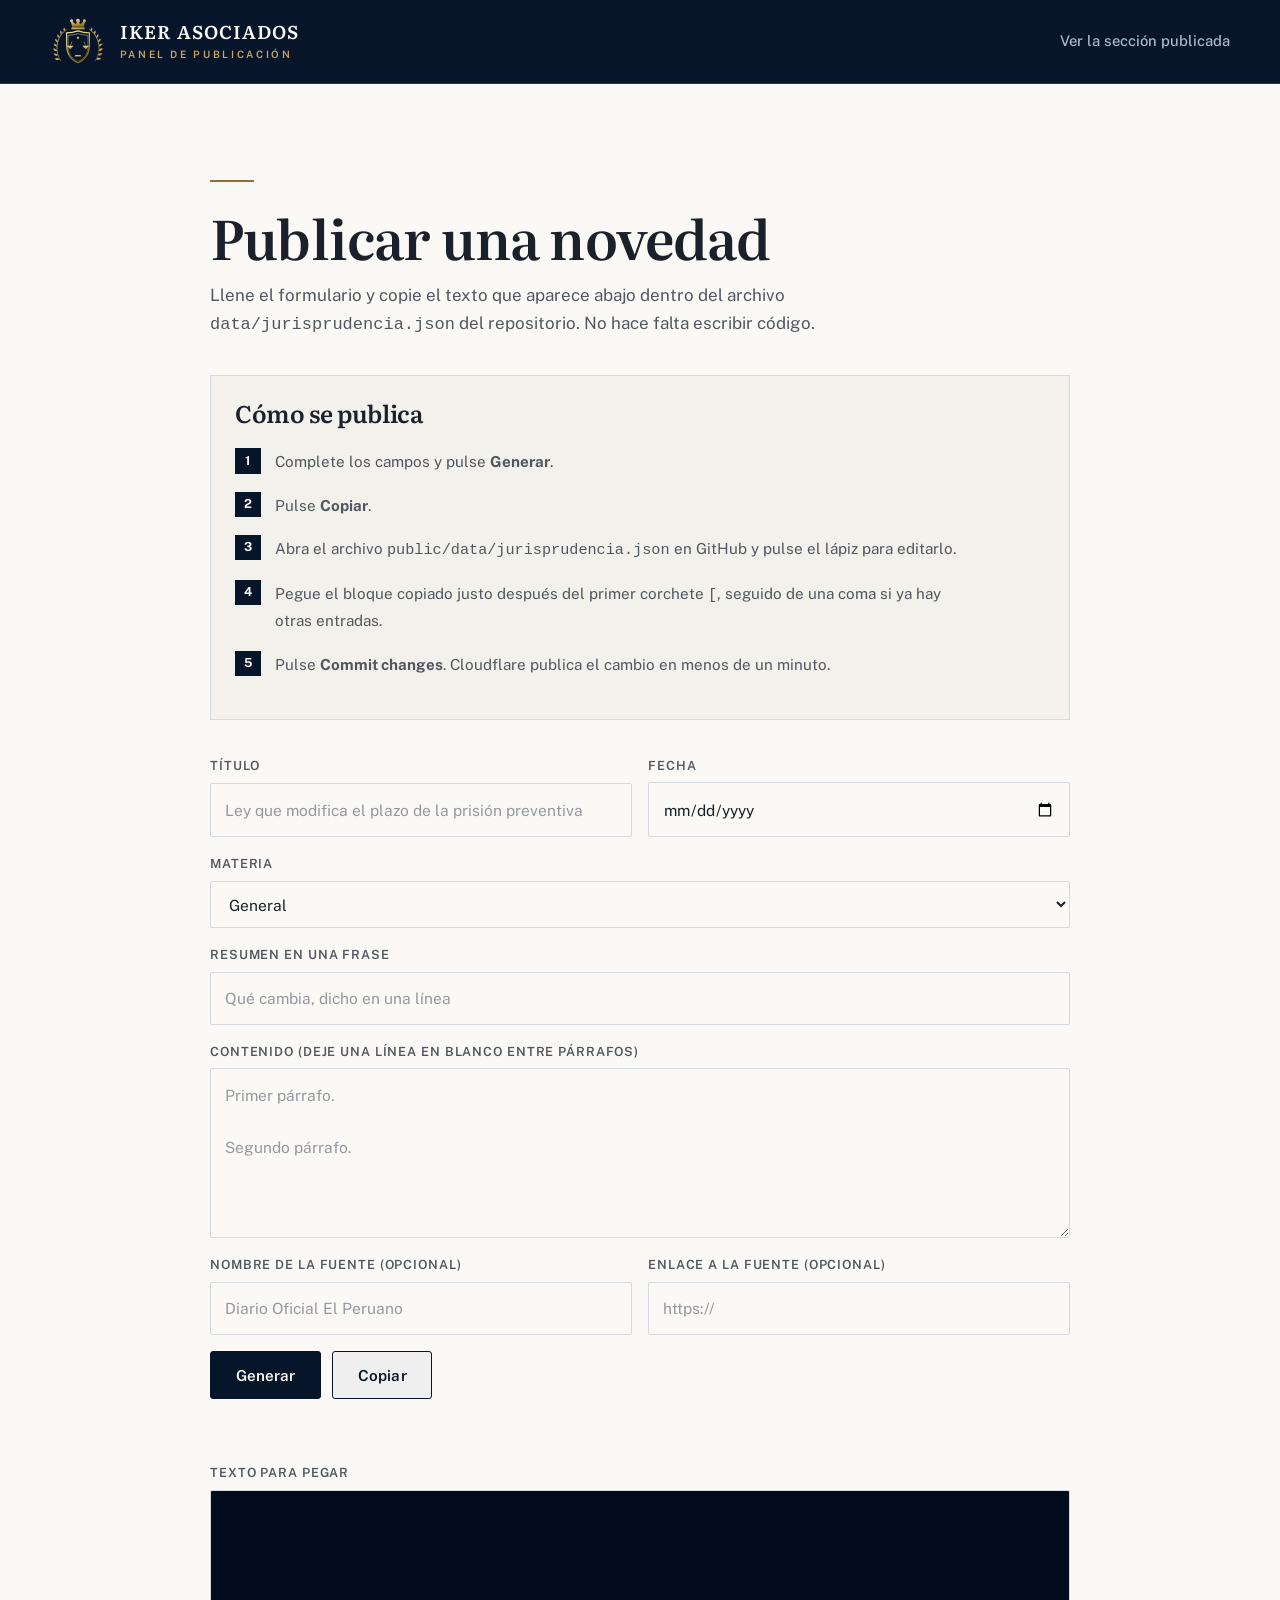
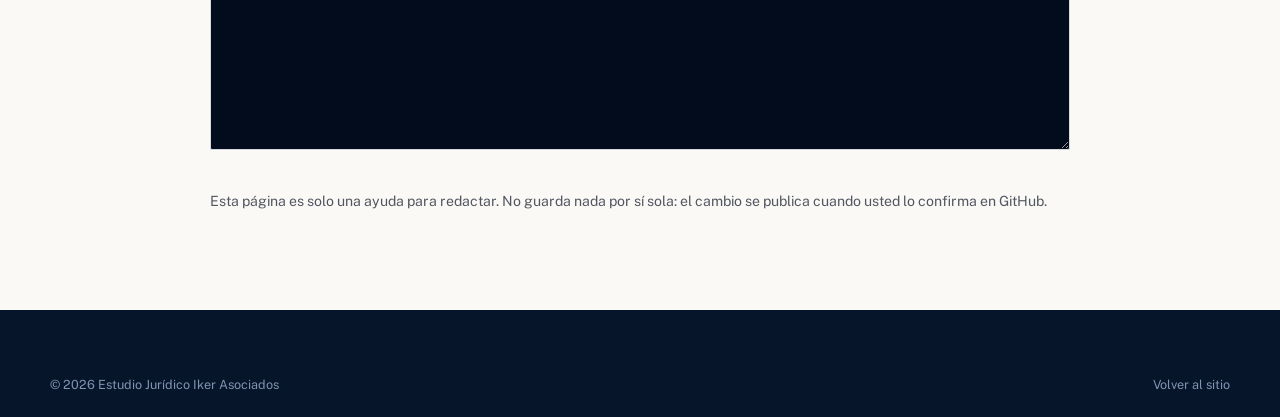
==== public/admin.html @ a879e58a "Rediseno completo: sitio multipagina en azul noche - Cinco paginas (portada, areas, estudio, jurispr" ====
<!DOCTYPE html>
<html lang="es-PE">
<head>
<meta charset="UTF-8">
<meta name="viewport" content="width=device-width, initial-scale=1">
<meta name="robots" content="noindex, nofollow">
<title>Publicar en Jurisprudencia | Iker Asociados</title>
<link rel="icon" type="image/svg+xml" href="assets/img/favicon.svg">
<link rel="preconnect" href="https://fonts.googleapis.com">
<link rel="preconnect" href="https://fonts.gstatic.com" crossorigin>
<link href="https://fonts.googleapis.com/css2?family=Literata:opsz,wght@7..72,500;7..72,600&family=Public+Sans:wght@400;500;600;700&display=swap" rel="stylesheet">
<link rel="stylesheet" href="assets/css/site.css">
<style>
  .pasos-guia{counter-reset:g;list-style:none;padding:0;margin:1.4rem 0 0}
  .pasos-guia li{counter-increment:g;position:relative;padding:0 0 1.1rem 2.5rem;font-size:.95rem;color:var(--tinta-2)}
  .pasos-guia li::before{
    content:counter(g);position:absolute;left:0;top:-1px;width:1.6rem;height:1.6rem;
    display:grid;place-items:center;background:var(--noche-900);color:var(--papel);
    font-size:.78rem;font-weight:700;font-family:"Public Sans",sans-serif;
  }
  .salida{
    width:100%;min-height:260px;font-family:ui-monospace,SFMono-Regular,Menlo,Consolas,monospace;
    font-size:.83rem;line-height:1.6;padding:1rem;background:var(--noche-950);color:oklch(0.90 0.02 258);
    border:1px solid var(--linea);border-radius:2px;resize:vertical;
  }
</style>
</head>
<body>

<header class="tope">
  <div class="env">
    <a class="marca" href="index.html">
      <img src="assets/img/marca.svg" alt="" width="56" height="56">
      <span class="marca-txt"><b>IKER ASOCIADOS</b><span>Panel de publicación</span></span>
    </a>
    <nav class="nav" id="nav" data-abierto="false">
      <a href="jurisprudencia.html">Ver la sección publicada</a>
    </nav>
    <button class="hamburguesa" id="hamburguesa" aria-label="Abrir menú" aria-expanded="false" aria-controls="nav">
      <span></span><span></span><span></span>
    </button>
  </div>
</header>

<main>
<section class="seccion">
  <div class="env-angosto">
    <hr class="filete">
    <h1 class="t-1">Publicar una novedad</h1>
    <p class="plomo" style="margin-top:.9rem">Llene el formulario y copie el texto que aparece abajo dentro del archivo <code>data/jurisprudencia.json</code> del repositorio. No hace falta escribir código.</p>

    <div style="background:var(--papel-2);padding:1.5rem;margin:2.2rem 0;border:1px solid var(--linea)">
      <h2 class="t-3" style="margin-bottom:.3rem">Cómo se publica</h2>
      <ol class="pasos-guia">
        <li>Complete los campos y pulse <b>Generar</b>.</li>
        <li>Pulse <b>Copiar</b>.</li>
        <li>Abra el archivo <code>public/data/jurisprudencia.json</code> en GitHub y pulse el lápiz para editarlo.</li>
        <li>Pegue el bloque copiado justo después del primer corchete <code>[</code>, seguido de una coma si ya hay otras entradas.</li>
        <li>Pulse <b>Commit changes</b>. Cloudflare publica el cambio en menos de un minuto.</li>
      </ol>
    </div>

    <form class="form" id="gen" novalidate>
      <div class="par">
        <div class="campo">
          <label for="titulo">Título</label>
          <input id="titulo" type="text" placeholder="Ley que modifica el plazo de la prisión preventiva" required>
        </div>
        <div class="campo">
          <label for="fecha">Fecha</label>
          <input id="fecha" type="date" required>
        </div>
      </div>
      <div class="campo">
        <label for="categoria">Materia</label>
        <select id="categoria">
          <option value="penal">Penal</option>
          <option value="familia">Familia</option>
          <option value="general" selected>General</option>
        </select>
      </div>
      <div class="campo">
        <label for="resumen">Resumen en una frase</label>
        <input id="resumen" type="text" placeholder="Qué cambia, dicho en una línea" required>
      </div>
      <div class="campo">
        <label for="cuerpo">Contenido (deje una línea en blanco entre párrafos)</label>
        <textarea id="cuerpo" style="min-height:170px" placeholder="Primer párrafo.&#10;&#10;Segundo párrafo."></textarea>
      </div>
      <div class="par">
        <div class="campo">
          <label for="fuente">Nombre de la fuente (opcional)</label>
          <input id="fuente" type="text" placeholder="Diario Oficial El Peruano">
        </div>
        <div class="campo">
          <label for="url">Enlace a la fuente (opcional)</label>
          <input id="url" type="url" placeholder="https://">
        </div>
      </div>
      <div style="display:flex;gap:.7rem;flex-wrap:wrap">
        <button class="btn btn-noche" type="submit">Generar</button>
        <button class="btn btn-linea-oscura" type="button" id="copiar">Copiar</button>
      </div>
      <p class="aviso" role="status" aria-live="polite" id="aviso"></p>
    </form>

    <label for="salida" class="campo" style="margin-top:1.6rem;display:block">
      <span style="font-size:.79rem;font-weight:600;letter-spacing:.07em;text-transform:uppercase;color:var(--tinta-2);display:block;margin-bottom:.4rem">Texto para pegar</span>
    </label>
    <textarea class="salida" id="salida" readonly aria-label="Texto generado para pegar en el archivo"></textarea>

    <p style="margin-top:2rem;font-size:.88rem;color:var(--tinta-2)">
      Esta página es solo una ayuda para redactar. No guarda nada por sí sola: el cambio se publica cuando usted lo confirma en GitHub.
    </p>
  </div>
</section>
</main>

<footer class="pie">
  <div class="env">
    <div class="pie__legal" style="margin-top:0;border-top:0;padding-top:0">
      <span>&copy; <span data-anio></span> Estudio Jurídico Iker Asociados</span>
      <span><a href="index.html">Volver al sitio</a></span>
    </div>
  </div>
</footer>

<script src="assets/js/site.js" defer></script>
<script>
(function () {
  'use strict';
  var form = document.getElementById('gen');
  var salida = document.getElementById('salida');
  var aviso = document.getElementById('aviso');

  function slug(t) {
    return t.toLowerCase()
      .normalize('NFD').replace(/[̀-ͯ]/g, '')
      .replace(/[^a-z0-9]+/g, '-')
      .replace(/^-+|-+$/g, '')
      .slice(0, 60) || 'entrada';
  }

  form.addEventListener('submit', function (e) {
    e.preventDefault();
    var titulo = document.getElementById('titulo').value.trim();
    var fecha = document.getElementById('fecha').value;
    var resumen = document.getElementById('resumen').value.trim();
    if (!titulo || !fecha || !resumen) {
      aviso.textContent = 'Complete título, fecha y resumen.';
      aviso.dataset.estado = 'error';
      return;
    }
    var cuerpo = document.getElementById('cuerpo').value
      .split(/\n\s*\n/).map(function (p) { return p.trim().replace(/\s*\n\s*/g, ' '); })
      .filter(Boolean);

    var entrada = {
      id: slug(titulo) + '-' + fecha,
      titulo: titulo,
      categoria: document.getElementById('categoria').value,
      fecha: fecha,
      resumen: resumen,
      cuerpo: cuerpo,
      fuente: document.getElementById('fuente').value.trim(),
      url: document.getElementById('url').value.trim()
    };

    salida.value = JSON.stringify(entrada, null, 2)
      .split('\n').map(function (l, i) { return i === 0 ? '  ' + l : '  ' + l; }).join('\n');
    aviso.textContent = 'Listo. Ahora pulse Copiar.';
    aviso.dataset.estado = 'ok';
  });

  document.getElementById('copiar').addEventListener('click', function () {
    if (!salida.value) {
      aviso.textContent = 'Primero pulse Generar.';
      aviso.dataset.estado = 'error';
      return;
    }
    salida.select();
    var ok = false;
    try { ok = document.execCommand('copy'); } catch (err) { ok = false; }
    if (navigator.clipboard && navigator.clipboard.writeText) {
      navigator.clipboard.writeText(salida.value).then(function () {
        aviso.textContent = 'Copiado. Péguelo en data/jurisprudencia.json.';
        aviso.dataset.estado = 'ok';
      }, function () {});
    } else if (ok) {
      aviso.textContent = 'Copiado. Péguelo en data/jurisprudencia.json.';
      aviso.dataset.estado = 'ok';
    } else {
      aviso.textContent = 'Copie el texto manualmente desde el recuadro.';
      aviso.dataset.estado = 'error';
    }
  });
})();
</script>
</body>
</html>
---- public/assets/css/site.css ----
/* =========================================================
   Iker Asociados — sistema de diseño
   Azul noche + latón envejecido + papel cálido
   Tipografías: Literata (títulos) / Public Sans (texto)
   ========================================================= */

*,*::before,*::after{box-sizing:border-box}

:root{
  /* --- azul noche --- */
  --noche-950: oklch(0.155 0.040 258);
  --noche-900: oklch(0.196 0.048 258);
  --noche-850: oklch(0.232 0.052 258);
  --noche-800: oklch(0.278 0.056 258);
  --noche-700: oklch(0.352 0.060 258);
  --noche-600: oklch(0.455 0.062 258);
  --noche-400: oklch(0.660 0.048 258);
  --noche-300: oklch(0.775 0.034 258);

  /* --- latón envejecido (uso escaso, nunca en degradado de texto) --- */
  --laton:      oklch(0.745 0.098 82);
  --laton-alto: oklch(0.845 0.075 86);
  --laton-bajo: oklch(0.560 0.082 78);

  /* --- papel --- */
  --papel:      oklch(0.982 0.005 85);
  --papel-2:    oklch(0.958 0.008 85);
  --papel-3:    oklch(0.928 0.010 85);
  --tinta:      oklch(0.245 0.022 258);
  --tinta-2:    oklch(0.455 0.018 258);
  --linea:      oklch(0.885 0.010 258);

  --alerta:     oklch(0.545 0.145 28);
  --verde:      oklch(0.640 0.130 152);

  --contenido: 1180px;
  --texto: 68ch;

  --paso: cubic-bezier(0.22, 1, 0.36, 1);
  --paso-largo: cubic-bezier(0.16, 1, 0.3, 1);
}

html{-webkit-text-size-adjust:100%}
@media (prefers-reduced-motion:no-preference){html{scroll-behavior:smooth}}

body{
  margin:0;
  background:var(--papel);
  color:var(--tinta);
  font-family:"Public Sans",-apple-system,BlinkMacSystemFont,"Segoe UI",Roboto,sans-serif;
  font-size:1.0625rem;
  line-height:1.68;
  font-feature-settings:"kern" 1;
  -webkit-font-smoothing:antialiased;
  overflow-x:hidden;
}

img{display:block;max-width:100%;height:auto}
a{color:inherit;text-decoration:none}
:focus-visible{outline:2.5px solid var(--laton);outline-offset:3px;border-radius:2px}

h1,h2,h3,h4{
  font-family:Literata,Georgia,"Times New Roman",serif;
  font-weight:600;
  line-height:1.12;
  letter-spacing:-0.015em;
  margin:0;
  text-wrap:balance;
}
p{margin:0}
p,li{text-wrap:pretty}

.env{width:min(100% - 2.75rem,var(--contenido));margin-inline:auto}
.env-angosto{width:min(100% - 2.75rem,860px);margin-inline:auto}

/* escala tipográfica, razón 1.32 */
.t-hero{font-size:clamp(2.65rem,1.5rem + 5.1vw,5.1rem);line-height:1.02;letter-spacing:-0.028em}
.t-1{font-size:clamp(2.05rem,1.35rem + 2.9vw,3.4rem);line-height:1.08}
.t-2{font-size:clamp(1.55rem,1.2rem + 1.5vw,2.3rem)}
.t-3{font-size:clamp(1.22rem,1.1rem + 0.55vw,1.5rem)}

.plomo{color:var(--tinta-2);max-width:var(--texto)}
.plomo-claro{color:var(--noche-300);max-width:var(--texto)}

/* filete de latón, sustituye a los "kickers" repetidos */
.filete{width:44px;height:2px;background:var(--laton-bajo);border:0;margin:0 0 1.6rem}
.filete-claro{background:var(--laton)}

/* ---------- botones ---------- */
.btn{
  display:inline-flex;align-items:center;gap:.6rem;
  font-family:"Public Sans",sans-serif;font-size:.95rem;font-weight:600;
  letter-spacing:.005em;
  padding:.92rem 1.55rem;border:1.5px solid transparent;border-radius:3px;
  cursor:pointer;
  transition:background-color .28s var(--paso),color .28s var(--paso),border-color .28s var(--paso),transform .28s var(--paso);
}
.btn svg{flex:none}
.btn-laton{background:var(--laton);color:oklch(0.22 0.035 80);border-color:var(--laton)}
.btn-laton:hover{background:var(--laton-alto);border-color:var(--laton-alto)}
.btn-noche{background:var(--noche-900);color:var(--papel);border-color:var(--noche-900)}
.btn-noche:hover{background:var(--noche-800);border-color:var(--noche-800)}
.btn-linea{border-color:color-mix(in oklch,var(--papel) 42%,transparent);color:var(--papel)}
.btn-linea:hover{background:color-mix(in oklch,var(--papel) 12%,transparent);border-color:var(--papel)}
.btn-linea-oscura{border-color:var(--noche-900);color:var(--noche-900)}
.btn-linea-oscura:hover{background:var(--noche-900);color:var(--papel)}
.btn-wa{background:oklch(0.72 0.17 148);color:oklch(0.22 0.06 148);border-color:oklch(0.72 0.17 148)}
.btn-wa:hover{background:oklch(0.78 0.16 148);border-color:oklch(0.78 0.16 148)}

/* ---------- barra superior ---------- */
.cinta{
  background:var(--noche-950);color:var(--noche-300);
  font-size:.795rem;letter-spacing:.005em;
}
.cinta .env{display:flex;justify-content:space-between;align-items:center;gap:1.5rem;padding:.55rem 0;flex-wrap:wrap}
.cinta a{transition:color .22s var(--paso)}
.cinta a:hover{color:var(--laton-alto)}
.cinta-datos{display:flex;gap:1.4rem;flex-wrap:wrap}

/* ---------- cabecera ---------- */
.tope{
  position:sticky;top:0;z-index:70;
  background:var(--noche-900);
  border-bottom:1px solid color-mix(in oklch,var(--laton) 22%,transparent);
}
.tope .env{display:flex;align-items:center;justify-content:space-between;gap:1.25rem;padding:.85rem 0}
.marca{display:flex;align-items:center;gap:.85rem;flex:none}
.marca img{width:56px;height:56px}
.marca-txt b{
  display:block;font-family:Literata,serif;font-size:1.16rem;font-weight:600;
  color:var(--papel);letter-spacing:.055em;line-height:1.1;
}
.marca-txt span{
  display:block;font-size:.635rem;font-weight:600;letter-spacing:.26em;
  text-transform:uppercase;color:var(--laton);margin-top:.28rem;
}

.nav{display:flex;align-items:center;gap:2rem}
.nav a{
  font-size:.925rem;font-weight:500;color:var(--noche-300);
  padding:.35rem 0;position:relative;transition:color .24s var(--paso);
}
.nav a:hover{color:var(--papel)}
.nav a::after{
  content:"";position:absolute;left:0;right:0;bottom:-2px;height:1.5px;
  background:var(--laton);transform:scaleX(0);transform-origin:left;
  transition:transform .35s var(--paso);
}
.nav a:hover::after,.nav a[aria-current="page"]::after{transform:scaleX(1)}
.nav a[aria-current="page"]{color:var(--papel)}

.hamburguesa{display:none;background:none;border:0;padding:.5rem;cursor:pointer}
.hamburguesa span{display:block;width:24px;height:1.8px;background:var(--papel);margin:5.5px 0;transition:transform .35s var(--paso),opacity .2s}
.hamburguesa[aria-expanded="true"] span:nth-child(1){transform:translateY(7.3px) rotate(45deg)}
.hamburguesa[aria-expanded="true"] span:nth-child(2){opacity:0}
.hamburguesa[aria-expanded="true"] span:nth-child(3){transform:translateY(-7.3px) rotate(-45deg)}

/* ---------- portada ---------- */
.portada{position:relative;background:var(--noche-950);color:var(--papel);overflow:hidden}
.portada__foto{position:absolute;inset:0}
.portada__foto img{width:100%;height:100%;object-fit:cover;object-position:62% 50%}
.portada__velo{
  position:absolute;inset:0;
  background:
    linear-gradient(96deg, oklch(0.155 0.040 258 / .96) 0%, oklch(0.155 0.040 258 / .90) 42%, oklch(0.175 0.045 258 / .58) 72%, oklch(0.175 0.045 258 / .42) 100%);
}
.portada .env{position:relative;z-index:2;padding:clamp(4.2rem,9vw,7.4rem) 0 clamp(3.6rem,7vw,6rem)}
.portada__rejilla{display:grid;grid-template-columns:minmax(0,1.05fr) minmax(0,.72fr);gap:clamp(2.5rem,5vw,4.5rem);align-items:center}
.portada h1{color:var(--papel)}
.portada h1 i{font-style:normal;color:var(--laton-alto)}
.portada .plomo-claro{margin:1.5rem 0 2.3rem;font-size:1.14rem;line-height:1.72}
.portada__acciones{display:flex;gap:.85rem;flex-wrap:wrap}

.credenciales{
  display:flex;gap:2.4rem;flex-wrap:wrap;margin-top:3.1rem;padding-top:1.7rem;
  border-top:1px solid color-mix(in oklch,var(--papel) 16%,transparent);
}
.credenciales div span{display:block;font-size:.755rem;letter-spacing:.14em;text-transform:uppercase;color:var(--laton);font-weight:600}
.credenciales div b{display:block;font-family:Literata,serif;font-weight:500;font-size:1.02rem;color:var(--papel);margin-top:.25rem}

.portada__escudo{display:grid;place-items:center}
.portada__escudo img{width:min(100%,340px);filter:drop-shadow(0 18px 44px oklch(0 0 0 / .55))}

/* ---------- secciones ---------- */
.seccion{padding:clamp(3.8rem,7.5vw,6.6rem) 0}
.seccion-papel2{background:var(--papel-2)}
.seccion-noche{background:var(--noche-900);color:var(--papel)}
.seccion-noche h2,.seccion-noche h3{color:var(--papel)}

.encabezado{max-width:62ch;margin-bottom:clamp(2.4rem,4vw,3.4rem)}
.encabezado p{margin-top:.9rem}

/* ---------- áreas (composición asimétrica, sin rejilla de tarjetas iguales) ---------- */
.materias{display:grid;gap:clamp(1.6rem,3vw,2.4rem)}
.materia{
  display:grid;grid-template-columns:minmax(0,.86fr) minmax(0,1.14fr);
  gap:clamp(1.6rem,4vw,3.4rem);align-items:start;
  padding:clamp(1.9rem,3.4vw,2.9rem) 0;
  border-top:1px solid var(--linea);
}
.materia:first-child{border-top:0;padding-top:0}
.materia__num{
  font-family:Literata,serif;font-size:.83rem;font-weight:600;letter-spacing:.2em;
  color:var(--laton-bajo);display:block;margin-bottom:.75rem;
}
.materia h3{margin-bottom:.85rem}
.materia__txt{color:var(--tinta-2);max-width:46ch}
.materia__lista{list-style:none;padding:0;margin:0;columns:2;column-gap:2.2rem}
.materia__lista li{
  break-inside:avoid;padding:.44rem 0 .44rem 1.15rem;position:relative;
  font-size:.94rem;color:var(--tinta);
}
.materia__lista li::before{
  content:"";position:absolute;left:0;top:1.05em;width:5px;height:5px;
  background:var(--laton-bajo);
}
.seccion-noche .materia{border-color:color-mix(in oklch,var(--papel) 15%,transparent)}
.seccion-noche .materia__txt{color:var(--noche-300)}
.seccion-noche .materia__lista li{color:var(--noche-300)}

/* ---------- pasos ---------- */
.pasos{list-style:none;padding:0;margin:0;display:grid;grid-template-columns:repeat(auto-fit,minmax(215px,1fr));gap:0}
.pasos li{padding:1.75rem 1.6rem 1.75rem 0;border-top:2px solid var(--noche-900)}
.pasos li + li{padding-left:1.6rem;border-left:1px solid var(--linea)}
.pasos b{display:block;font-family:Literata,serif;font-size:1.16rem;font-weight:600;margin-bottom:.4rem}
.pasos span{font-size:.925rem;color:var(--tinta-2)}

/* ---------- equipo ---------- */
.abogados{display:grid;grid-template-columns:repeat(auto-fit,minmax(310px,1fr));gap:clamp(1.6rem,3vw,2.6rem)}
.abogado{border-top:2px solid var(--laton-bajo);padding-top:1.5rem}
.abogado h3{font-size:1.42rem;margin-bottom:.5rem}
.colegiatura{
  display:inline-block;font-size:.775rem;font-weight:600;letter-spacing:.075em;
  color:var(--laton-bajo);border:1px solid color-mix(in oklch,var(--laton-bajo) 40%,transparent);
  padding:.22rem .6rem;margin-bottom:.95rem;
}
.abogado p{color:var(--tinta-2);font-size:.95rem}
.seccion-noche .abogado p{color:var(--noche-300)}
.seccion-noche .colegiatura{color:var(--laton);border-color:color-mix(in oklch,var(--laton) 45%,transparent)}

/* ---------- bloque con foto ---------- */
.duo{display:grid;grid-template-columns:repeat(auto-fit,minmax(320px,1fr));gap:clamp(2rem,5vw,4rem);align-items:center}
.duo__foto{position:relative}
.duo__foto img{width:100%;aspect-ratio:4/3;object-fit:cover}
.duo__foto figcaption{
  margin-top:.7rem;font-size:.78rem;color:var(--tinta-2);letter-spacing:.02em;
}

/* ---------- horario ---------- */
.horario{list-style:none;padding:0;margin:1.4rem 0 0;max-width:430px}
.horario li{
  display:flex;justify-content:space-between;gap:1.5rem;align-items:baseline;
  padding:.72rem 0;border-bottom:1px solid var(--linea);
}
.horario li:last-child{border-bottom:0}
.horario dt,.horario b{font-weight:600;font-size:.95rem}
.horario span{font-variant-numeric:tabular-nums;color:var(--tinta-2);font-size:.95rem;text-align:right}
.seccion-noche .horario li{border-color:color-mix(in oklch,var(--papel) 15%,transparent)}
.seccion-noche .horario span{color:var(--noche-300)}
.horario li.cerrado span{color:var(--tinta-2);font-style:italic}

/* ---------- jurisprudencia ---------- */
.filtros{display:flex;gap:.5rem;flex-wrap:wrap;margin-bottom:2.2rem}
.filtro{
  font-family:"Public Sans",sans-serif;font-size:.855rem;font-weight:600;
  padding:.45rem 1rem;border:1px solid var(--linea);background:transparent;
  color:var(--tinta-2);cursor:pointer;border-radius:2px;
  transition:border-color .24s var(--paso),color .24s var(--paso),background-color .24s var(--paso);
}
.filtro:hover{border-color:var(--noche-600);color:var(--tinta)}
.filtro[aria-pressed="true"]{background:var(--noche-900);border-color:var(--noche-900);color:var(--papel)}

.entradas{display:grid;gap:0}
.entrada{border-top:1px solid var(--linea)}
.entrada:last-child{border-bottom:1px solid var(--linea)}
.entrada__cab{
  width:100%;display:grid;grid-template-columns:minmax(0,1fr) auto;gap:1.5rem;align-items:start;
  background:none;border:0;padding:1.6rem 0;cursor:pointer;text-align:left;font:inherit;color:inherit;
}
.entrada__meta{display:flex;gap:.9rem;align-items:center;flex-wrap:wrap;margin-bottom:.55rem}
.etiqueta{
  font-size:.7rem;font-weight:700;letter-spacing:.11em;text-transform:uppercase;
  padding:.2rem .55rem;border:1px solid;
}
.etiqueta[data-cat="penal"]{color:var(--alerta);border-color:color-mix(in oklch,var(--alerta) 38%,transparent)}
.etiqueta[data-cat="familia"]{color:var(--noche-700);border-color:color-mix(in oklch,var(--noche-700) 38%,transparent)}
.etiqueta[data-cat="general"]{color:var(--laton-bajo);border-color:color-mix(in oklch,var(--laton-bajo) 42%,transparent)}
.fecha{font-size:.815rem;color:var(--tinta-2);font-variant-numeric:tabular-nums}
.entrada h3{font-size:1.3rem;transition:color .22s var(--paso)}
.entrada__cab:hover h3{color:var(--noche-700)}
.mas{
  flex:none;width:30px;height:30px;border:1px solid var(--linea);
  display:grid;place-items:center;color:var(--tinta-2);margin-top:.2rem;
  transition:transform .4s var(--paso),border-color .24s,background-color .24s;
}
.entrada__cab[aria-expanded="true"] .mas{transform:rotate(45deg);background:var(--noche-900);border-color:var(--noche-900);color:var(--papel)}
.entrada__cuerpo{display:grid;grid-template-rows:0fr;transition:grid-template-rows .5s var(--paso-largo)}
.entrada__cuerpo[data-abierto="true"]{grid-template-rows:1fr}
.entrada__cuerpo > div{overflow:hidden}
.entrada__cuerpo p{max-width:var(--texto);color:var(--tinta-2);padding-bottom:.6rem}
.entrada__cuerpo p + p{padding-top:.9rem}
.entrada__fuente{
  display:inline-flex;align-items:center;gap:.4rem;margin:1rem 0 1.8rem;
  font-size:.865rem;font-weight:600;color:var(--noche-700);
  border-bottom:1px solid color-mix(in oklch,var(--noche-700) 35%,transparent);padding-bottom:1px;
}
.entrada__fuente:hover{color:var(--noche-900);border-color:var(--noche-900)}
.vacio{padding:3rem 0;color:var(--tinta-2);border-top:1px solid var(--linea)}

/* ---------- formulario ---------- */
.form{display:grid;gap:1rem}
.par{display:grid;grid-template-columns:1fr 1fr;gap:1rem}
.campo{display:grid;gap:.4rem}
.campo label{font-size:.79rem;font-weight:600;letter-spacing:.07em;text-transform:uppercase;color:var(--tinta-2)}
.campo input,.campo select,.campo textarea{
  font:inherit;font-size:.97rem;padding:.78rem .9rem;
  background:var(--papel);color:var(--tinta);
  border:1px solid var(--linea);border-radius:2px;
  transition:border-color .22s var(--paso),box-shadow .22s var(--paso);
}
.campo textarea{min-height:130px;resize:vertical}
.campo input::placeholder,.campo textarea::placeholder{color:oklch(0.68 0.012 258)}
.campo input:focus,.campo select:focus,.campo textarea:focus{
  outline:none;border-color:var(--noche-700);box-shadow:0 0 0 3px color-mix(in oklch,var(--noche-700) 14%,transparent);
}
.campo input[aria-invalid="true"],.campo select[aria-invalid="true"],.campo textarea[aria-invalid="true"]{border-color:var(--alerta)}
.acepto{display:flex;gap:.65rem;align-items:flex-start;font-size:.845rem;color:var(--tinta-2);line-height:1.55}
.acepto input{margin-top:.28rem;accent-color:var(--noche-800);width:16px;height:16px;flex:none}
.aviso{font-size:.85rem;margin-top:.3rem;min-height:1.2em}
.aviso[data-estado="error"]{color:var(--alerta);font-weight:600}
.aviso[data-estado="ok"]{color:var(--verde);font-weight:600}

.form-oscuro .campo label{color:var(--noche-300)}
.form-oscuro .campo input,.form-oscuro .campo select,.form-oscuro .campo textarea{
  background:var(--noche-850);color:var(--papel);border-color:color-mix(in oklch,var(--papel) 20%,transparent);
}
.form-oscuro .campo input::placeholder,.form-oscuro .campo textarea::placeholder{color:var(--noche-400)}
.form-oscuro .campo select option{background:var(--noche-850);color:var(--papel)}
.form-oscuro .acepto{color:var(--noche-300)}

/* ---------- datos de contacto ---------- */
.contactos{display:grid;gap:0;margin:0;padding:0;list-style:none}
.contactos li{border-top:1px solid var(--linea)}
.contactos li:last-child{border-bottom:1px solid var(--linea)}
.contactos a,.contactos .dato{
  display:flex;gap:1.1rem;align-items:center;padding:1.15rem 0;
  transition:padding-left .3s var(--paso);
}
.contactos a:hover{padding-left:.5rem}
.contactos svg{width:19px;height:19px;flex:none;stroke:var(--laton-bajo);fill:none;stroke-width:1.6;stroke-linecap:round;stroke-linejoin:round}
.contactos span{display:block;font-size:.735rem;letter-spacing:.13em;text-transform:uppercase;color:var(--tinta-2);font-weight:600}
.contactos b{display:block;font-weight:600;font-size:1.01rem;margin-top:.15rem}

/* ---------- llamada final ---------- */
.remate{background:var(--noche-950);color:var(--papel);padding:clamp(3rem,6vw,4.6rem) 0}
.remate .env{display:flex;justify-content:space-between;align-items:center;gap:2rem;flex-wrap:wrap}
.remate h2{color:var(--papel);max-width:20ch}
.remate p{color:var(--noche-300);margin-top:.7rem;max-width:46ch}

/* ---------- pie ---------- */
.pie{background:var(--noche-900);color:var(--noche-400);padding:clamp(3rem,5vw,4rem) 0 1.6rem;font-size:.9rem}
.pie__rejilla{display:grid;grid-template-columns:minmax(0,1.5fr) repeat(auto-fit,minmax(155px,1fr));gap:2.6rem}
.pie h4{
  font-family:"Public Sans",sans-serif;font-size:.72rem;font-weight:700;
  letter-spacing:.17em;text-transform:uppercase;color:var(--laton);margin-bottom:1rem;
}
.pie ul{list-style:none;padding:0;margin:0}
.pie li{margin-bottom:.6rem}
.pie a:hover{color:var(--papel)}
.pie__marca{display:flex;align-items:center;gap:.9rem;margin-bottom:1.1rem}
.pie__marca img{width:62px;height:62px}
.pie__legal{
  border-top:1px solid color-mix(in oklch,var(--papel) 12%,transparent);
  margin-top:2.8rem;padding-top:1.4rem;
  display:flex;justify-content:space-between;gap:1.2rem;flex-wrap:wrap;
  font-size:.79rem;color:var(--noche-400);
}

/* ---------- WhatsApp flotante ---------- */
.flota{
  position:fixed;right:20px;bottom:20px;z-index:80;
  width:54px;height:54px;border-radius:50%;
  background:oklch(0.72 0.17 148);display:grid;place-items:center;
  box-shadow:0 10px 26px oklch(0.55 0.14 148 / .45);
  transition:transform .3s var(--paso);
}
.flota:hover{transform:scale(1.07)}
.flota svg{width:29px;height:29px;fill:oklch(0.99 0 0)}

/* ---------- aparición ---------- */
.surge{opacity:0;transform:translateY(16px)}
.surge.visible{opacity:1;transform:none;transition:opacity .75s var(--paso-largo),transform .75s var(--paso-largo)}

/* ---------- responsive ---------- */
@media (max-width:1000px){
  .portada__rejilla{grid-template-columns:1fr}
  .portada__escudo{order:-1;justify-items:start}
  .portada__escudo img{width:min(58%,230px)}
  .materia{grid-template-columns:1fr;gap:1.4rem}
}
@media (max-width:820px){
  .hamburguesa{display:block}
  .nav{
    position:absolute;left:0;right:0;top:100%;
    flex-direction:column;align-items:stretch;gap:0;
    background:var(--noche-900);
    border-bottom:1px solid color-mix(in oklch,var(--laton) 22%,transparent);
    padding:.4rem 1.375rem 1.3rem;
    display:none;
  }
  .nav[data-abierto="true"]{display:flex}
  .nav a{padding:.95rem 0;border-bottom:1px solid color-mix(in oklch,var(--papel) 10%,transparent)}
  .nav a::after{display:none}
  .tope .env{position:relative}
  .cinta-datos{display:none}
  .cinta .env{justify-content:center}
  .materia__lista{columns:1}
  .par{grid-template-columns:1fr}
  .pasos li{border-left:0!important;padding-left:0!important}
  .credenciales{gap:1.7rem}
}
@media (max-width:520px){
  .marca img{width:46px;height:46px}
  .marca-txt b{font-size:1rem}
  .portada__acciones .btn{width:100%;justify-content:center}
}

@media (prefers-reduced-motion:reduce){
  *,*::before,*::after{animation-duration:.01ms!important;transition-duration:.01ms!important}
  .surge{opacity:1;transform:none}
}

@media print{
  .tope,.cinta,.flota,.remate,.filtros{display:none}
  body{background:#fff;color:#000}
}
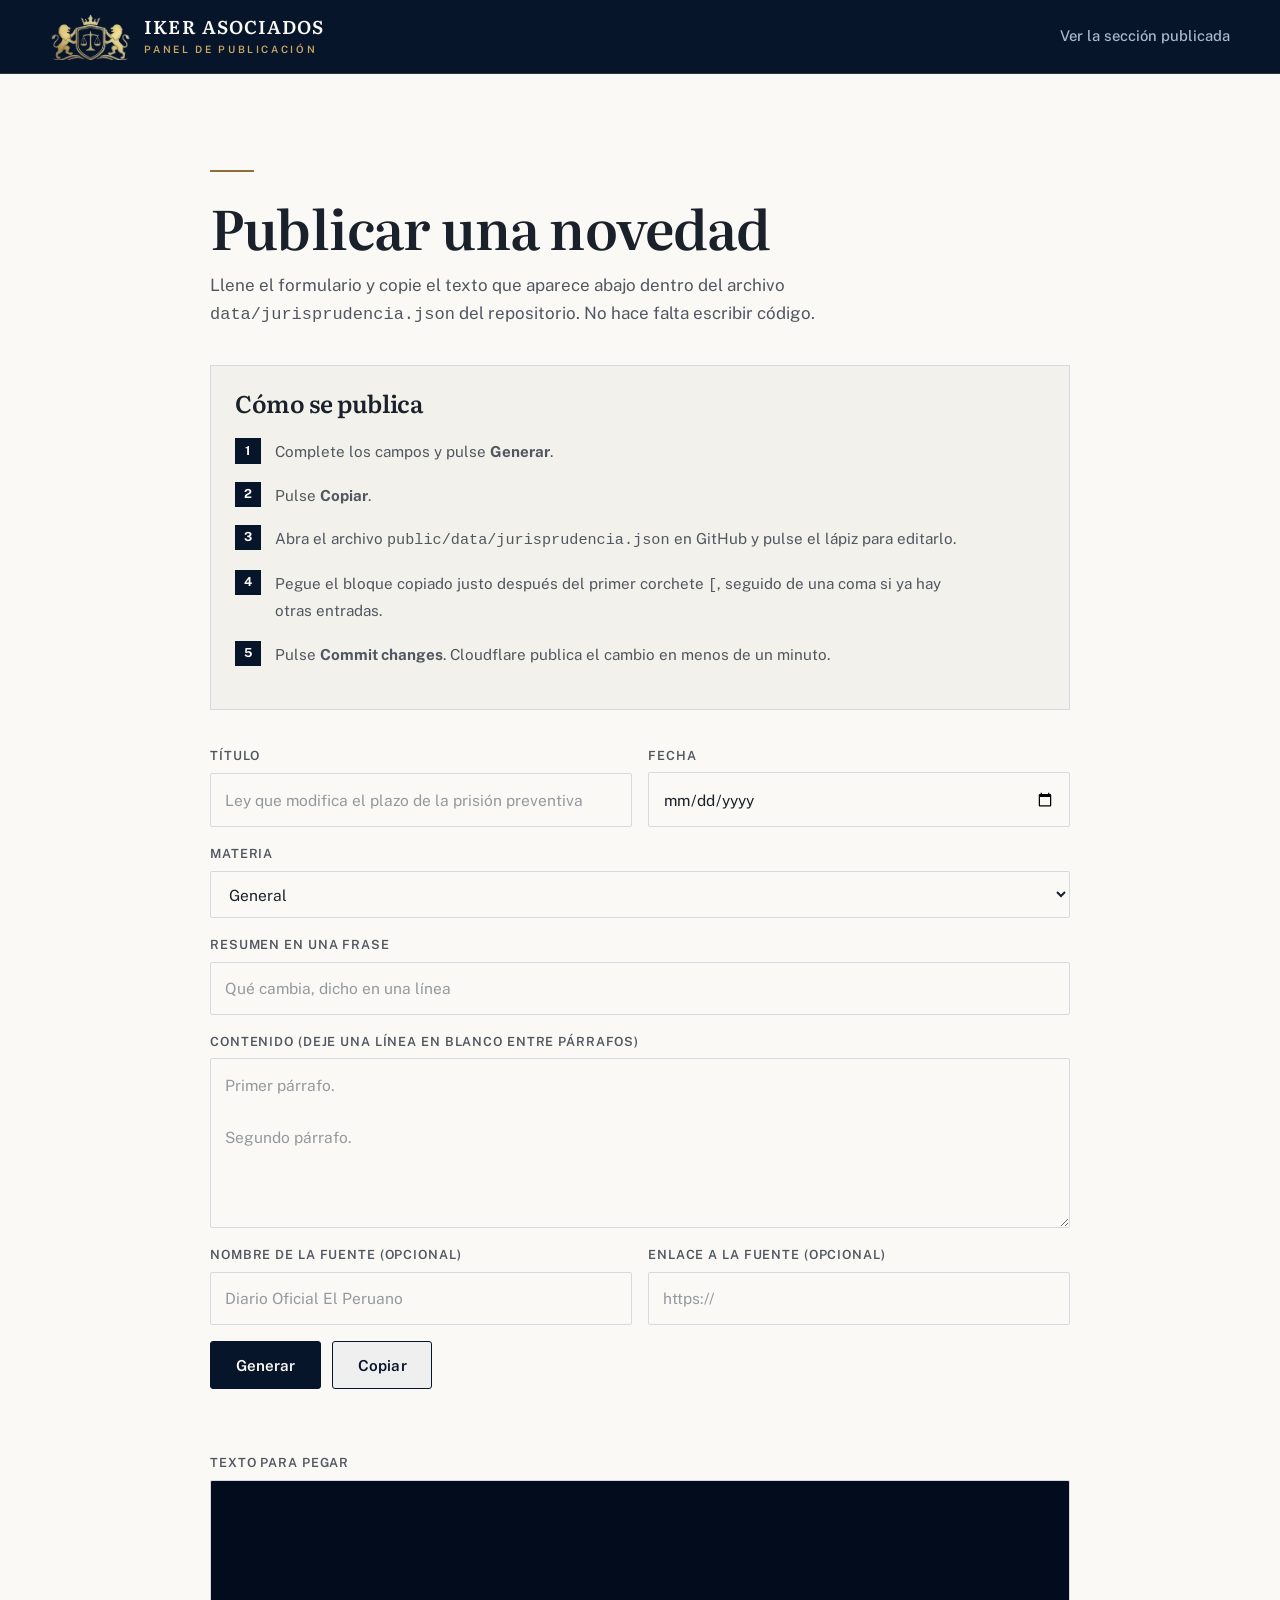
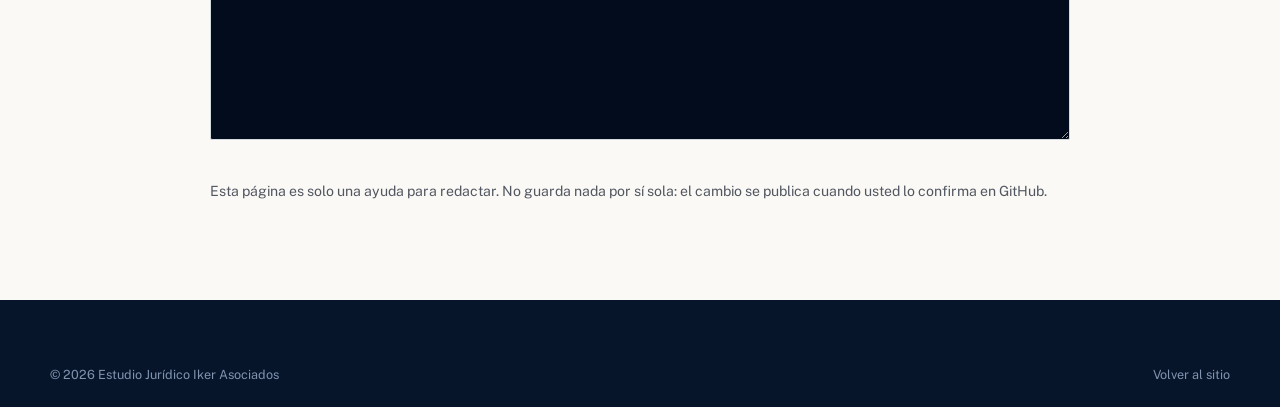
==== commit 634ac0e7: "Usa el logo real del estudio con fondo transparente Reemplaza la recreacion vectorial por el archivo" ====
--- a/public/admin.html
+++ b/public/admin.html
@@ -30,7 +30,7 @@
 <header class="tope">
   <div class="env">
     <a class="marca" href="index.html">
-      <img src="assets/img/marca.svg" alt="" width="56" height="56">
+      <img src="assets/img/logo-marca.png" alt="" width="81" height="46">
       <span class="marca-txt"><b>IKER ASOCIADOS</b><span>Panel de publicación</span></span>
     </a>
     <nav class="nav" id="nav" data-abierto="false">
--- a/public/assets/css/site.css
+++ b/public/assets/css/site.css
@@ -125,7 +125,7 @@
 }
 .tope .env{display:flex;align-items:center;justify-content:space-between;gap:1.25rem;padding:.85rem 0}
 .marca{display:flex;align-items:center;gap:.85rem;flex:none}
-.marca img{width:56px;height:56px}
+.marca img{height:46px;width:auto}
 .marca-txt b{
   display:block;font-family:Literata,serif;font-size:1.16rem;font-weight:600;
   color:var(--papel);letter-spacing:.055em;line-height:1.1;
@@ -162,7 +162,7 @@
 .portada__velo{
   position:absolute;inset:0;
   background:
-    linear-gradient(96deg, oklch(0.155 0.040 258 / .96) 0%, oklch(0.155 0.040 258 / .90) 42%, oklch(0.175 0.045 258 / .58) 72%, oklch(0.175 0.045 258 / .42) 100%);
+    linear-gradient(96deg, oklch(0.155 0.040 258 / .96) 0%, oklch(0.155 0.040 258 / .90) 42%, oklch(0.170 0.044 258 / .78) 70%, oklch(0.165 0.042 258 / .70) 100%);
 }
 .portada .env{position:relative;z-index:2;padding:clamp(4.2rem,9vw,7.4rem) 0 clamp(3.6rem,7vw,6rem)}
 .portada__rejilla{display:grid;grid-template-columns:minmax(0,1.05fr) minmax(0,.72fr);gap:clamp(2.5rem,5vw,4.5rem);align-items:center}
@@ -179,7 +179,7 @@
 .credenciales div b{display:block;font-family:Literata,serif;font-weight:500;font-size:1.02rem;color:var(--papel);margin-top:.25rem}
 
 .portada__escudo{display:grid;place-items:center}
-.portada__escudo img{width:min(100%,340px);filter:drop-shadow(0 18px 44px oklch(0 0 0 / .55))}
+.portada__escudo img{width:min(100%,395px);height:auto;filter:drop-shadow(0 18px 44px oklch(0 0 0 / .55))}
 
 /* ---------- secciones ---------- */
 .seccion{padding:clamp(3.8rem,7.5vw,6.6rem) 0}
@@ -368,7 +368,7 @@
 .pie li{margin-bottom:.6rem}
 .pie a:hover{color:var(--papel)}
 .pie__marca{display:flex;align-items:center;gap:.9rem;margin-bottom:1.1rem}
-.pie__marca img{width:62px;height:62px}
+.pie__marca img{height:50px;width:auto}
 .pie__legal{
   border-top:1px solid color-mix(in oklch,var(--papel) 12%,transparent);
   margin-top:2.8rem;padding-top:1.4rem;
@@ -395,7 +395,7 @@
 @media (max-width:1000px){
   .portada__rejilla{grid-template-columns:1fr}
   .portada__escudo{order:-1;justify-items:start}
-  .portada__escudo img{width:min(58%,230px)}
+  .portada__escudo img{width:min(72%,290px)}
   .materia{grid-template-columns:1fr;gap:1.4rem}
 }
 @media (max-width:820px){
@@ -420,7 +420,7 @@
   .credenciales{gap:1.7rem}
 }
 @media (max-width:520px){
-  .marca img{width:46px;height:46px}
+  .marca img{height:38px;width:auto}
   .marca-txt b{font-size:1rem}
   .portada__acciones .btn{width:100%;justify-content:center}
 }
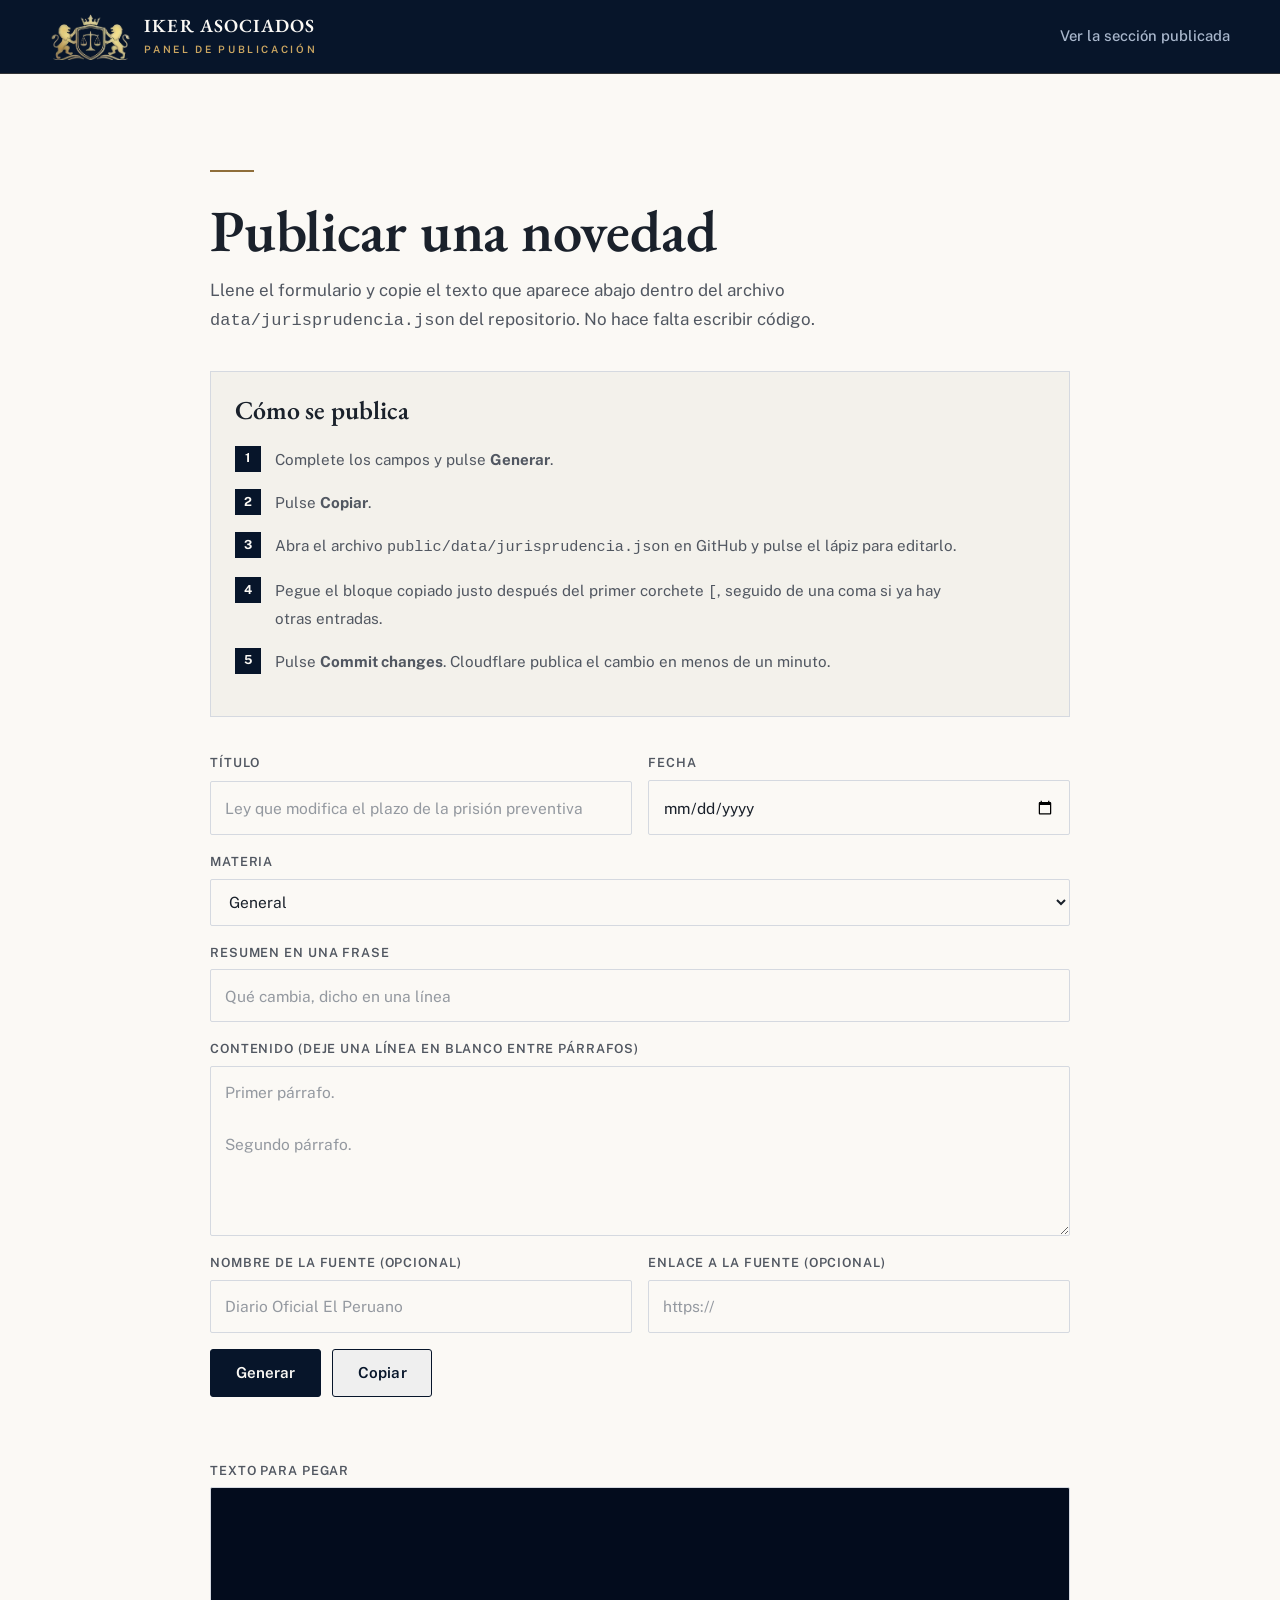
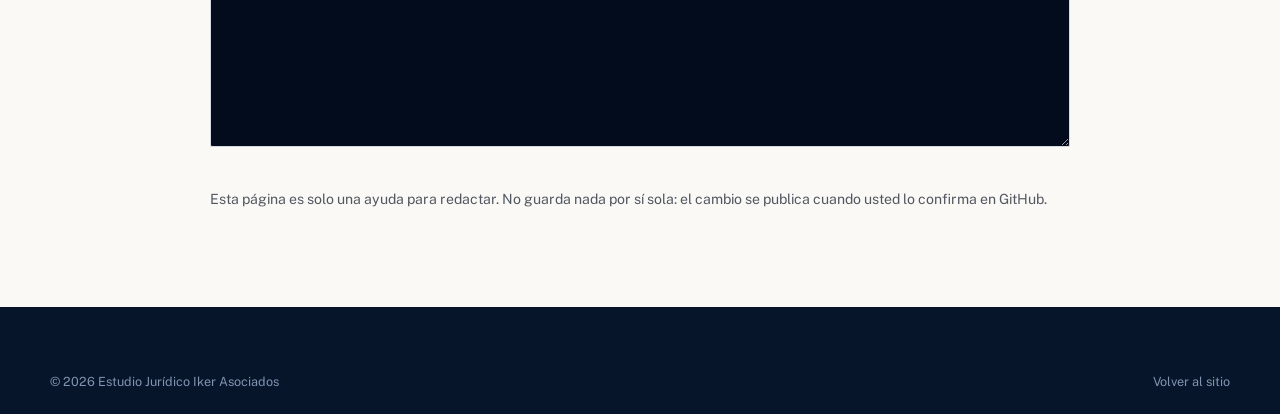
==== commit a5f6946e: "Cambia la tipografia de titulos a EB Garamond Literata resultaba demasiado libresca para un estudio " ====
--- a/public/admin.html
+++ b/public/admin.html
@@ -8,7 +8,7 @@
 <link rel="icon" type="image/svg+xml" href="assets/img/favicon.svg">
 <link rel="preconnect" href="https://fonts.googleapis.com">
 <link rel="preconnect" href="https://fonts.gstatic.com" crossorigin>
-<link href="https://fonts.googleapis.com/css2?family=Literata:opsz,wght@7..72,500;7..72,600&family=Public+Sans:wght@400;500;600;700&display=swap" rel="stylesheet">
+<link href="https://fonts.googleapis.com/css2?family=EB+Garamond:wght@500;600;700&family=Public+Sans:wght@400;500;600;700&display=swap" rel="stylesheet">
 <link rel="stylesheet" href="assets/css/site.css">
 <style>
   .pasos-guia{counter-reset:g;list-style:none;padding:0;margin:1.4rem 0 0}
--- a/public/assets/css/site.css
+++ b/public/assets/css/site.css
@@ -1,7 +1,7 @@
 /* =========================================================
    Iker Asociados — sistema de diseño
    Azul noche + latón envejecido + papel cálido
-   Tipografías: Literata (títulos) / Public Sans (texto)
+   Tipografías: EB Garamond (títulos) / Public Sans (texto)
    ========================================================= */
 
 *,*::before,*::after{box-sizing:border-box}
@@ -60,10 +60,10 @@
 :focus-visible{outline:2.5px solid var(--laton);outline-offset:3px;border-radius:2px}
 
 h1,h2,h3,h4{
-  font-family:Literata,Georgia,"Times New Roman",serif;
+  font-family:"EB Garamond",Georgia,"Times New Roman",serif;
   font-weight:600;
   line-height:1.12;
-  letter-spacing:-0.015em;
+  letter-spacing:-0.004em;
   margin:0;
   text-wrap:balance;
 }
@@ -74,10 +74,10 @@
 .env-angosto{width:min(100% - 2.75rem,860px);margin-inline:auto}
 
 /* escala tipográfica, razón 1.32 */
-.t-hero{font-size:clamp(2.65rem,1.5rem + 5.1vw,5.1rem);line-height:1.02;letter-spacing:-0.028em}
-.t-1{font-size:clamp(2.05rem,1.35rem + 2.9vw,3.4rem);line-height:1.08}
-.t-2{font-size:clamp(1.55rem,1.2rem + 1.5vw,2.3rem)}
-.t-3{font-size:clamp(1.22rem,1.1rem + 0.55vw,1.5rem)}
+.t-hero{font-size:clamp(2.9rem,1.6rem + 5.5vw,5.5rem);line-height:1.04;letter-spacing:-0.012em}
+.t-1{font-size:clamp(2.2rem,1.45rem + 3.1vw,3.65rem);line-height:1.1}
+.t-2{font-size:clamp(1.68rem,1.28rem + 1.6vw,2.5rem)}
+.t-3{font-size:clamp(1.32rem,1.16rem + 0.6vw,1.62rem)}
 
 .plomo{color:var(--tinta-2);max-width:var(--texto)}
 .plomo-claro{color:var(--noche-300);max-width:var(--texto)}
@@ -127,7 +127,7 @@
 .marca{display:flex;align-items:center;gap:.85rem;flex:none}
 .marca img{height:46px;width:auto}
 .marca-txt b{
-  display:block;font-family:Literata,serif;font-size:1.16rem;font-weight:600;
+  display:block;font-family:"EB Garamond",Georgia,serif;font-size:1.16rem;font-weight:600;
   color:var(--papel);letter-spacing:.055em;line-height:1.1;
 }
 .marca-txt span{
@@ -176,7 +176,7 @@
   border-top:1px solid color-mix(in oklch,var(--papel) 16%,transparent);
 }
 .credenciales div span{display:block;font-size:.755rem;letter-spacing:.14em;text-transform:uppercase;color:var(--laton);font-weight:600}
-.credenciales div b{display:block;font-family:Literata,serif;font-weight:500;font-size:1.02rem;color:var(--papel);margin-top:.25rem}
+.credenciales div b{display:block;font-family:"EB Garamond",Georgia,serif;font-weight:500;font-size:1.02rem;color:var(--papel);margin-top:.25rem}
 
 .portada__escudo{display:grid;place-items:center}
 .portada__escudo img{width:min(100%,395px);height:auto;filter:drop-shadow(0 18px 44px oklch(0 0 0 / .55))}
@@ -200,7 +200,7 @@
 }
 .materia:first-child{border-top:0;padding-top:0}
 .materia__num{
-  font-family:Literata,serif;font-size:.83rem;font-weight:600;letter-spacing:.2em;
+  font-family:"EB Garamond",Georgia,serif;font-size:.83rem;font-weight:600;letter-spacing:.2em;
   color:var(--laton-bajo);display:block;margin-bottom:.75rem;
 }
 .materia h3{margin-bottom:.85rem}
@@ -222,7 +222,7 @@
 .pasos{list-style:none;padding:0;margin:0;display:grid;grid-template-columns:repeat(auto-fit,minmax(215px,1fr));gap:0}
 .pasos li{padding:1.75rem 1.6rem 1.75rem 0;border-top:2px solid var(--noche-900)}
 .pasos li + li{padding-left:1.6rem;border-left:1px solid var(--linea)}
-.pasos b{display:block;font-family:Literata,serif;font-size:1.16rem;font-weight:600;margin-bottom:.4rem}
+.pasos b{display:block;font-family:"EB Garamond",Georgia,serif;font-size:1.16rem;font-weight:600;margin-bottom:.4rem}
 .pasos span{font-size:.925rem;color:var(--tinta-2)}
 
 /* ---------- equipo ---------- */
